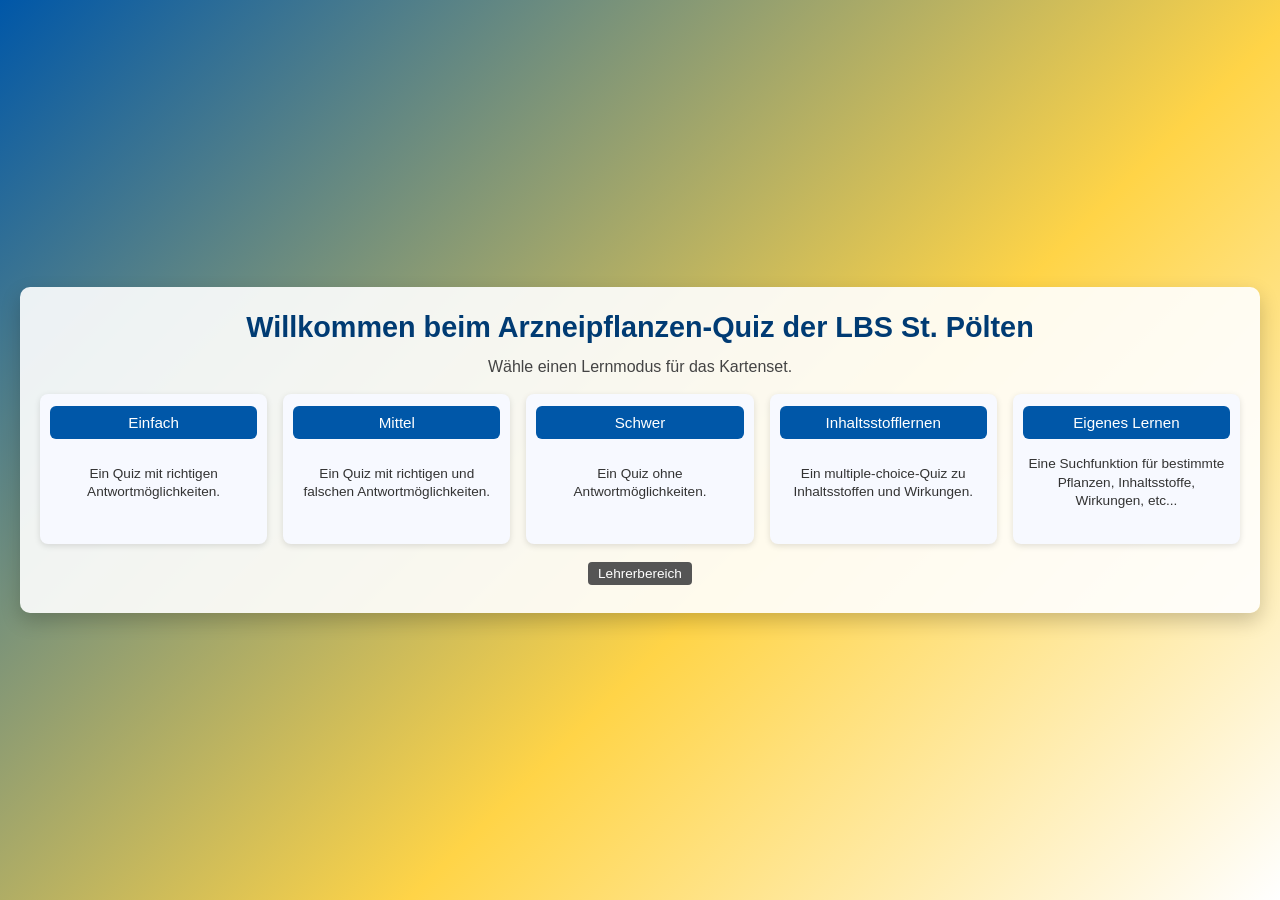
==== index.html @ ffcf7bc4 "Add files via upload" ====
<!DOCTYPE html>
<html lang="de">
<head>
  <meta charset="UTF-8">
  <meta name="viewport" content="width=device-width, initial-scale=1.0">
  <title>Pflanzen-Lernkarten</title>
  <link rel="stylesheet" href="style.css">
</head>
<body>

  <section id="landing">
    <div class="landing-inner">
      <h1>Willkommen beim Arzneipflanzen-Quiz der LBS St. Pölten</h1>
      <p class="landing-subtitle">Wähle einen Lernmodus für das Kartenset.</p>

      <div class="mode-grid">
        <div class="mode-card">
          <button class="mode-btn" data-mode="einfach">Einfach</button>
          <p class="mode-desc">Ein Quiz mit richtigen Antwortmöglichkeiten.</p>
        </div>

        <div class="mode-card">
          <button class="mode-btn" data-mode="mittel">Mittel</button>
          <p class="mode-desc">Ein Quiz mit richtigen und falschen Antwortmöglichkeiten.</p>
        </div>

        <div class="mode-card">
          <button class="mode-btn" data-mode="schwer">Schwer</button>
          <p class="mode-desc">Ein Quiz ohne Antwortmöglichkeiten.</p>
        </div>

        <div class="mode-card">
          <button class="mode-btn" data-mode="ingredient">Inhaltsstofflernen</button>
          <p class="mode-desc">Ein multiple-choice-Quiz zu Inhaltsstoffen und Wirkungen.</p>
        </div>

        <div class="mode-card">
          <button class="mode-btn" data-mode="custom">Eigenes Lernen</button>
          <p class="mode-desc">Eine Suchfunktion für bestimmte Pflanzen, Inhaltsstoffe, Wirkungen, etc...</p>
        </div>
      </div>

      <div class="teacher-link-wrapper">
        <button id="teacherLoginBtn" class="teacher-btn">Lehrerbereich</button>
      </div>
    </div>
  </section>

  <div id="app" class="hidden">
    <header>
      <h2 id="appTitle">Pflanzen-Lernkarten – Kartenset</h2>

      <div id="quizTopBar" class="top-bar">
        <label for="levelSelect">Stufe:</label>
        <select id="levelSelect">
          <option value="einfach">Einfach</option>
          <option value="mittel">Mittel</option>
          <option value="schwer">Schwer</option>
        </select>

        <button id="backToSearchBtn" class="hidden">Zurück zur Suche</button>
      </div>
    </header>

    <main>
      <section id="quizMain">
        <div id="cardContainerSection">
          <div id="cardCounter"></div>
          <div id="cardContainer"></div>
          <div id="feedback"></div>

          <div class="nav-buttons">
            <button id="checkBtn">Überprüfen</button>
            <button id="nextBtn" disabled>Nächste Karte</button>
            <button id="restartBtn">Neu starten</button>
            <button id="backToLandingBtn" class="hidden">Zurück zur Startseite</button>
          </div>
        </div>

        <aside id="optionsContainer">
          <h3>Bausteine</h3>
          <div id="optionsList"></div>
        </aside>
      </section>

      <section id="customMain" class="hidden">
        <div class="custom-section">
          <h2>Eigenes Lernen</h2>
          <p>Suche nach einem exakten Begriff, z. B. Pflanzenname, Inhaltsstoff oder Wirkung.</p>

          <input
            type="text"
            id="customSearchInput"
            placeholder="Suchbegriff eingeben"
            autocomplete="off"
          >

          <div class="nav-buttons">
            <button id="customSearchBtn">Suchen</button>
            <button id="customBackBtn">Zur Startseite</button>
          </div>

          <div id="customSearchResults"></div>
        </div>
      </section>
    </main>
  </div>

  <script src="script.js"></script>
</body>
</html>
---- style.css ----
/* Grundlayout */

* {
  box-sizing: border-box;
}

body {
  font-family: Arial, sans-serif;
  margin: 0;
  background-color: #f2f2f2;
}

/* Landing-Page */

#landing {
  min-height: 100vh;
  display: flex;
  align-items: center;
  justify-content: center;
  padding: 20px;
  background: linear-gradient(135deg, #0057a8 0%, #ffd447 60%, #ffffff 100%);
}

.landing-inner {
  max-width: 1400px;
  width: 100%;
  background-color: rgba(255,255,255,0.9);
  border-radius: 10px;
  padding: 24px 20px 28px 20px;
  box-shadow: 0 8px 20px rgba(0,0,0,0.2);
  text-align: center;
}

.landing-inner h1 {
  margin-top: 0;
  margin-bottom: 14px;
  font-size: 1.8rem;
  color: #003b73;
}

.landing-subtitle {
  margin: 0 0 18px 0;
  font-size: 1rem;
  color: #444;
}

.mode-grid {
  display: grid;
  grid-template-columns: repeat(5, minmax(0, 1fr));
  gap: 16px;
  margin-top: 10px;
  align-items: stretch;
}

.mode-card {
  background-color: #f7f9ff;
  border-radius: 8px;
  padding: 12px 10px;
  box-shadow: 0 2px 6px rgba(0,0,0,0.12);
  display: flex;
  flex-direction: column;
  justify-content: flex-start;
  align-items: stretch;
  min-height: 150px;
}

.mode-btn {
  width: 100%;
  padding: 8px 10px;
  border-radius: 6px;
  border: none;
  background-color: #0057a8;
  color: white;
  font-size: 0.95rem;
  cursor: pointer;
  margin-bottom: 8px;
}

.mode-btn:hover {
  background-color: #004382;
}

.mode-desc {
  margin: 0;
  font-size: 0.85rem;
  color: #333;
  text-align: center;
  line-height: 1.35;
  min-height: 72px;
  display: flex;
  align-items: center;
  justify-content: center;
}

/* Lehrerzugang */

.teacher-link-wrapper {
  margin-top: 18px;
}

.teacher-btn {
  padding: 4px 10px;
  font-size: 0.85rem;
  background-color: #555;
  border-radius: 4px;
  border: none;
  color: #fff;
}

/* App anfangs verstecken */

.hidden {
  display: none !important;
}

/* Header im Quizbereich */

header {
  background-color: #3f6f3f;
  color: white;
  padding: 10px 20px;
}

header h2 {
  margin: 0 0 5px 0;
  font-size: 1.4rem;
}

.top-bar {
  display: flex;
  gap: 10px;
  align-items: center;
  flex-wrap: wrap;
}

/* Hauptbereiche */

main {
  padding: 20px;
}

/* Quiz-Layout */

#quizMain {
  display: flex;
  flex-wrap: nowrap;
  gap: 20px;
  align-items: flex-start;
  justify-content: center;
}

#cardContainerSection {
  flex: 0 1 50vw;
  max-width: 700px;
  min-width: 400px;
}

#cardContainer {
  width: 100%;
}

/* Antwortmöglichkeiten rechts */

#optionsContainer {
  flex: 0 0 auto;
  max-width: 45%;
  background-color: #ffffff;
  border-radius: 4px;
  padding: 10px;
  box-shadow: 0 0 5px rgba(0,0,0,0.1);
  display: inline-block;
}

#optionsContainer h3 {
  margin-top: 0;
  font-size: 1.1rem;
}

/* Bausteine */

#optionsList {
  display: inline-grid;
  grid-auto-flow: row;
  grid-template-columns: auto auto;
  gap: 4px;
  min-height: 0;
  border: 1px dashed #ccc;
  padding: 8px;
  background-color: #fafafa;
  border-radius: 4px;
}

#optionsList.over {
  border-color: #3f6f3f;
  background-color: #e5f3e5;
}

.option-item {
  background-color: #e4efe4;
  padding: 4px 6px;
  border-radius: 4px;
  cursor: grab;
  font-size: 0.9rem;
  white-space: nowrap;
}

.option-item.dragging {
  opacity: 0.5;
}

.option-item.selected {
  outline: 2px solid #3f6f3f;
  background-color: #cfe6cf;
}

/* Karteikarte */

.card {
  width: 100%;
  background-color: #dfe9d1;
  border-radius: 0;
  box-shadow: none;
  padding: 0;
  box-sizing: border-box;
}

.card h2 {
  margin-top: 0;
}

.row {
  display: flex;
  flex-wrap: wrap;
}

.cell {
  flex: 1 1 50%;
  min-height: 150px;
  border: 1px solid #f1f1f1;
  padding: 8px;
  box-sizing: border-box;
  background-color: #dfe9d1;
}

.cell h3 {
  margin: 0 0 6px 0;
  font-size: 0.95rem;
  font-weight: normal;
}

.field {
  min-height: 20px;
  padding: 0;
  background-color: transparent;
  border-radius: 0;
  font-size: 0.9rem;
  line-height: 1.45;
}

/* Drop-Zonen */

.dropzone {
  display: inline-block;
  min-height: 24px;
  min-width: 40px;
  background-color: rgba(255,255,255,0.8);
  border: 1px dashed #888;
  padding: 3px 6px;
  margin-bottom: 3px;
  margin-right: 4px;
  border-radius: 2px;
  vertical-align: middle;
}

.dropzone.over {
  border-color: #336633;
  background-color: #e0f0e0;
}

.dropzone.correct {
  border-color: #2e8b57;
  background-color: #ddf5dd;
}

.dropzone.incorrect {
  border-color: #b22222;
  background-color: #f8dada;
}

/* Freitextfelder (schwer) */

.input-field {
  width: 100%;
  box-sizing: border-box;
  padding: 3px;
  margin-bottom: 3px;
  font-size: 0.9rem;
}

.input-field.correct {
  border: 1px solid #2e8b57;
  background-color: #ddf5dd;
}

.input-field.incorrect {
  border: 1px solid #b22222;
  background-color: #f8dada;
}

/* Footer, Feedback, Buttons */

footer {
  padding: 8px 10px 12px 10px;
}

#cardCounter {
  font-size: 0.9rem;
  margin-top: 4px;
}

#feedback {
  min-height: 24px;
  margin: 4px 0 8px 0;
  font-weight: bold;
}

.feedback-ok {
  color: #2e8b57;
}

.feedback-error {
  color: #b22222;
}

.nav-buttons {
  display: flex;
  gap: 10px;
  margin-bottom: 5px;
  flex-wrap: wrap;
}

button {
  cursor: pointer;
  padding: 6px 12px;
  border-radius: 4px;
  border: none;
  background-color: #3f6f3f;
  color: white;
  font-size: 0.9rem;
}

button:disabled {
  opacity: 0.6;
  cursor: default;
}

.small {
  font-size: 0.8rem;
  color: #555;
}

a {
  color: #2e5f9f;
}

/* Eigenes Lernen – Suchbereich */

.custom-section {
  max-width: 800px;
  margin: 0 auto;
  background-color: #ffffff;
  border-radius: 6px;
  padding: 15px;
  box-shadow: 0 0 5px rgba(0,0,0,0.1);
}

#customSearchInput {
  width: 100%;
  padding: 6px;
  margin: 8px 0;
  font-size: 0.95rem;
}

#customSearchResults {
  margin-top: 12px;
  font-size: 0.95rem;
}

.custom-results-list {
  list-style: none;
  padding-left: 0;
}

.custom-results-list li {
  padding: 4px 0;
  border-bottom: 1px solid #eee;
}

.custom-result-btn {
  background: none;
  border: none;
  padding: 0;
  color: #0057a8;
  cursor: pointer;
  text-align: left;
}

/* Inhaltsstoff-Quiz – Multiple-Choice-Layout */

#ingredientOptions {
  display: grid;
  grid-template-columns: repeat(2, minmax(180px, 1fr));
  gap: 8px 12px;
  margin-top: 10px;
}

.ingredient-option {
  display: flex;
  align-items: center;
  gap: 6px;
  padding: 6px 8px;
  background-color: #f7f7f7;
  border-radius: 4px;
  border: 1px solid #ddd;
}

.ingredient-option.incorrect {
  border-color: #b22222;
  background-color: #f8dada;
}

.ingredient-option.correct {
  border-color: #2e8b57;
  background-color: #ddf5dd;
}

/* Fortschrittsanzeige Inhaltsstoff-Lernen */

.ingredient-progress-wrap {
  margin: 6px 0 10px 0;
}

.ingredient-progress-label {
  font-size: 0.85rem;
  color: #2f4f2f;
  margin-bottom: 4px;
}

.ingredient-progress {
  width: 100%;
  height: 14px;
  appearance: none;
  -webkit-appearance: none;
  border: none;
  border-radius: 999px;
  overflow: hidden;
  background-color: #d8dfcf;
}

.ingredient-progress::-webkit-progress-bar {
  background-color: #d8dfcf;
  border-radius: 999px;
}

.ingredient-progress::-webkit-progress-value {
  background-color: #3f6f3f;
  border-radius: 999px;
}

.ingredient-progress::-moz-progress-bar {
  background-color: #3f6f3f;
  border-radius: 999px;
}

/* Edit-Seite (für edit.html) */

.edit-container {
  max-width: 900px;
  margin: 10px auto;
  padding: 15px;
  background-color: #ffffff;
  box-shadow: 0 0 5px rgba(0,0,0,0.1);
  border-radius: 4px;
}

.edit-container h2,
.edit-container h3 {
  margin-top: 10px;
}

.edit-tabs {
  margin-top: 10px;
  margin-bottom: 10px;
}

.edit-tab {
  padding: 6px 10px;
  margin-right: 6px;
  background-color: #ddd;
  border-radius: 4px;
}

.edit-tab.active {
  background-color: #3f6f3f;
  color: #fff;
}

.edit-container label {
  font-weight: bold;
}

.edit-container textarea {
  width: 100%;
  min-height: 60px;
  margin-bottom: 8px;
}

.edit-container input[type="text"] {
  width: 100%;
  margin-bottom: 6px;
  padding: 4px;
}

.edit-container fieldset {
  margin-top: 10px;
  margin-bottom: 10px;
  border: 1px solid #ccc;
}

.edit-container legend {
  padding: 0 4px;
}

.edit-output {
  background-color: #f4f4f4;
  border: 1px solid #ccc;
  padding: 8px;
  font-family: "Courier New", monospace;
  white-space: pre;
  font-size: 0.85rem;
}

.cards-list {
  display: flex;
  flex-wrap: wrap;
  gap: 8px;
}

.cards-list-item {
  flex: 1 1 200px;
  border: 1px solid #ccc;
  padding: 6px;
  border-radius: 4px;
  cursor: pointer;
  background-color: #f7f7f7;
}

.cards-list-item:hover {
  background-color: #e6f0e6;
}

/* Responsiv */

@media (max-width: 1200px) {
  .mode-grid {
    grid-template-columns: repeat(3, minmax(0, 1fr));
  }
}

@media (max-width: 800px) {
  #quizMain {
    flex-direction: column;
  }

  #cardContainerSection,
  #optionsContainer {
    flex: 1 1 100%;
    max-width: 100%;
    min-width: 0;
  }

  .mode-grid {
    grid-template-columns: repeat(2, minmax(0, 1fr));
  }

  #ingredientOptions {
    grid-template-columns: 1fr;
  }

  .cell {
    flex: 1 1 100%;
    min-height: 120px;
  }
}

@media (max-width: 520px) {
  .mode-grid {
    grid-template-columns: 1fr;
  }

  .mode-desc {
    min-height: auto;
  }

  main {
    padding: 10px;
  }

  .cell {
    padding: 6px;
  }
}
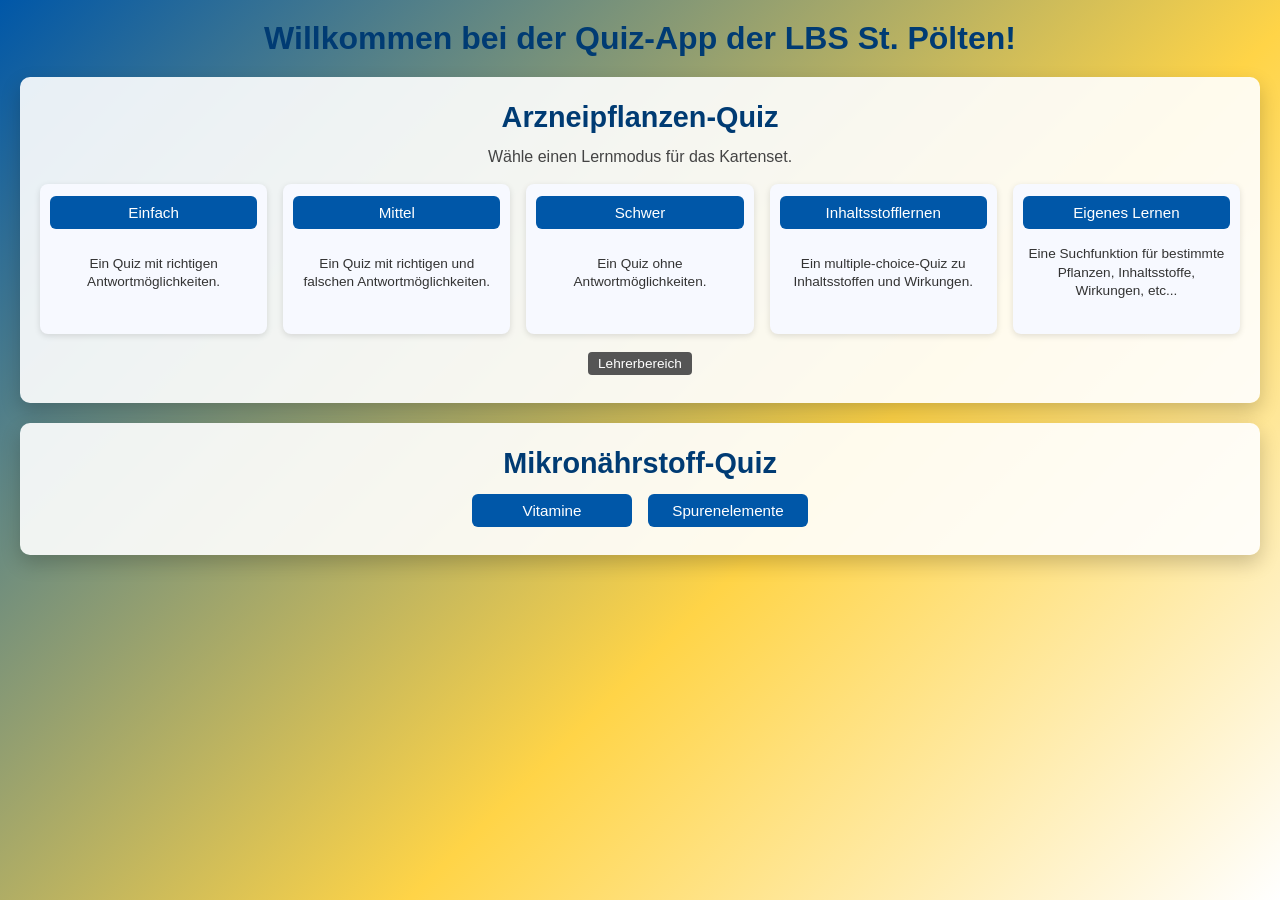
==== commit 86012bfc: "Add files via upload" ====
--- a/index.html
+++ b/index.html
@@ -9,8 +9,12 @@
 <body>
 
   <section id="landing">
+    <h1 class="landing-page-title">
+      Willkommen bei der Quiz-App der LBS St. Pölten!
+    </h1>
+
     <div class="landing-inner">
-      <h1>Willkommen beim Arzneipflanzen-Quiz der LBS St. Pölten</h1>
+      <h1>Arzneipflanzen-Quiz</h1>
       <p class="landing-subtitle">Wähle einen Lernmodus für das Kartenset.</p>
 
       <div class="mode-grid">
@@ -44,6 +48,15 @@
         <button id="teacherLoginBtn" class="teacher-btn">Lehrerbereich</button>
       </div>
     </div>
+
+      <div class="landing-inner micronutrient-box">
+        <h2>Mikronährstoff-Quiz</h2>
+
+    <div class="micronutrient-buttons">
+      <button type="button" id="startVitaminBtn" class="micronutrient-btn">Vitamine</button>
+      <button type="button" class="micronutrient-btn">Spurenelemente</button>
+    </div>
+  </div>
   </section>
 
   <div id="app" class="hidden">
--- a/style.css
+++ b/style.css
@@ -15,10 +15,53 @@
 #landing {
   min-height: 100vh;
   display: flex;
+  flex-direction: column;
   align-items: center;
-  justify-content: center;
+  justify-content: flex-start;
   padding: 20px;
   background: linear-gradient(135deg, #0057a8 0%, #ffd447 60%, #ffffff 100%);
+}
+
+.landing-page-title {
+  width: 100%;
+  margin: 0 0 20px 0;
+  text-align: center;
+  font-size: 2rem;
+  color: #003b73;
+}
+
+.micronutrient-box {
+  margin-top: 20px;
+}
+
+.landing-inner h2 {
+  margin-top: 0;
+  margin-bottom: 14px;
+  font-size: 1.8rem;
+  color: #003b73;
+}
+
+.micronutrient-buttons {
+  display: flex;
+  justify-content: center;
+  align-items: center;
+  gap: 16px;
+  flex-wrap: wrap;
+}
+
+.micronutrient-btn {
+  min-width: 160px;
+  padding: 8px 10px;
+  border-radius: 6px;
+  border: none;
+  background-color: #0057a8;
+  color: white;
+  font-size: 0.95rem;
+  cursor: pointer;
+}
+
+.micronutrient-btn:hover {
+  background-color: #004382;
 }
 
 .landing-inner {
@@ -609,4 +652,115 @@
   .cell {
     padding: 6px;
   }
+}
+
+/* Vitamin-Lernen */
+
+.vitamin-quiz {
+  width: 100%;
+  background-color: #fff1df;
+  border-radius: 6px;
+  overflow: hidden;
+  box-shadow: 0 0 5px rgba(0, 0, 0, 0.12);
+}
+
+.vitamin-banner {
+  background-color: #b85f17;
+  color: #ffffff;
+  padding: 12px 16px;
+  font-size: 1.25rem;
+  font-weight: bold;
+  text-align: center;
+}
+
+.vitamin-question {
+  padding: 18px;
+}
+
+.vitamin-question h2 {
+  margin: 0 0 16px 0;
+  color: #7a3d0d;
+  text-align: center;
+}
+
+.vitamin-group {
+  margin-bottom: 18px;
+  padding: 14px;
+  background-color: #fff8ef;
+  border: 1px solid #f0c99e;
+  border-radius: 6px;
+}
+
+.vitamin-group h3 {
+  margin: 0 0 4px 0;
+  color: #8a450f;
+  font-size: 1rem;
+}
+
+.vitamin-group p {
+  margin: 0 0 10px 0;
+  font-size: 0.9rem;
+  color: #4c341f;
+}
+
+.vitamin-options {
+  display: grid;
+  grid-template-columns: repeat(2, minmax(180px, 1fr));
+  gap: 8px 12px;
+}
+
+.vitamin-option {
+  display: flex;
+  align-items: center;
+  gap: 6px;
+  padding: 8px 10px;
+  background-color: #fffdf9;
+  border: 1px solid #e5bd91;
+  border-radius: 4px;
+  cursor: pointer;
+}
+
+.vitamin-option:has(input:checked) {
+  background-color: #ffe5c5;
+  border-color: #c16a24;
+}
+
+.vitamin-option.correct {
+  border-color: #2e8b57;
+  background-color: #ddf5dd;
+}
+
+.vitamin-option.incorrect {
+  border-color: #b22222;
+  background-color: #f8dada;
+}
+
+@media (max-width: 800px) {
+  .vitamin-options {
+    grid-template-columns: 1fr;
+  }
+
+  .vitamin-banner {
+    font-size: 1.1rem;
+  }
+}
+
+/* Vitaminmodus: eigenes Farbschema */
+
+body.vitamin-mode header {
+  background-color: #b85f17;
+}
+
+body.vitamin-mode .top-bar button {
+  background-color: #b85f17;
+}
+
+body.vitamin-mode .nav-buttons button,
+body.vitamin-mode #backToLandingBtn {
+  background-color: #b85f17;
+}
+
+body.vitamin-mode #levelSelect,
+body.vitamin-mode label[for="levelSelect"] {
+  display: none;
 }
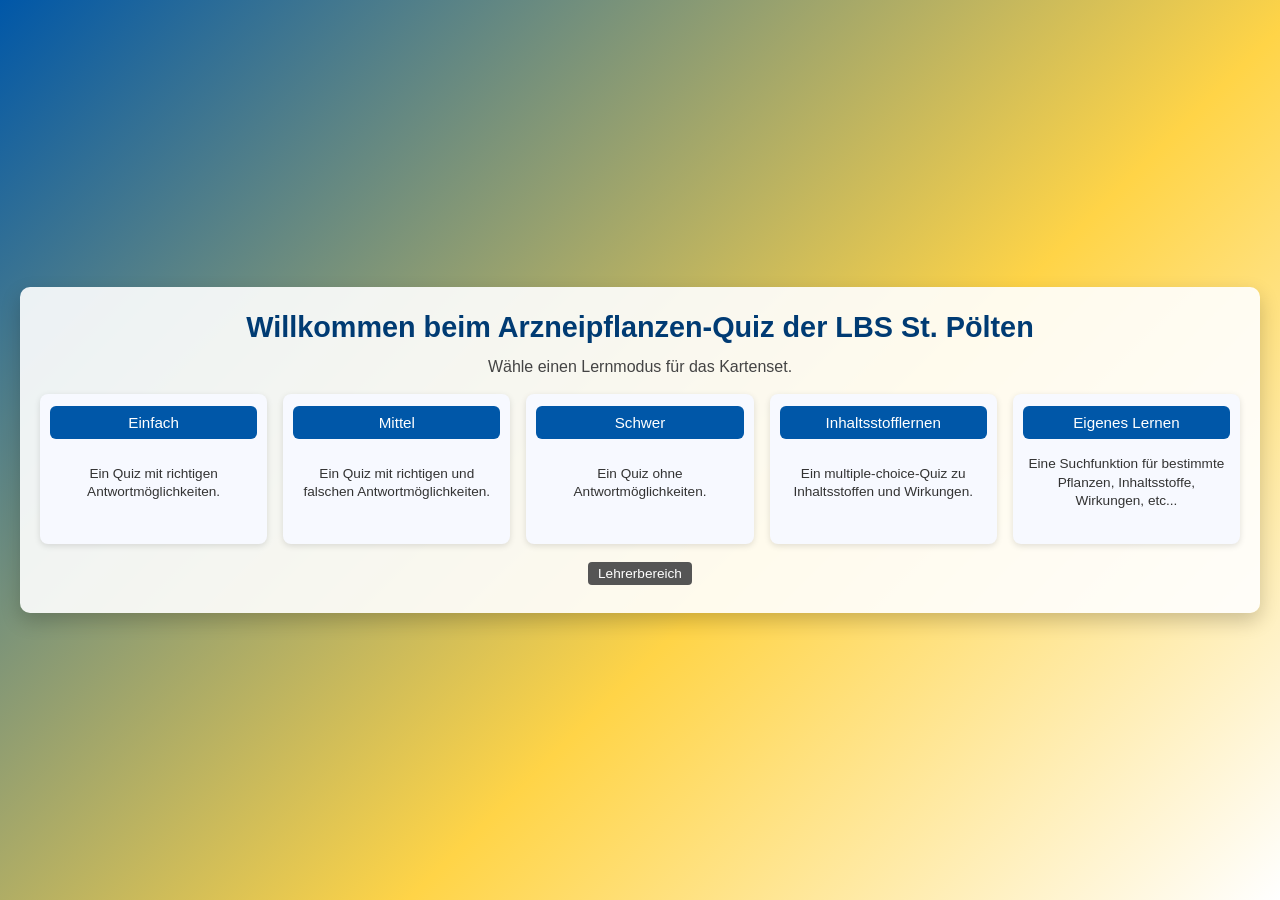
==== commit edd1655e: "Add files via upload" ====
--- a/index.html
+++ b/index.html
@@ -9,12 +9,8 @@
 <body>
 
   <section id="landing">
-    <h1 class="landing-page-title">
-      Willkommen bei der Quiz-App der LBS St. Pölten!
-    </h1>
-
     <div class="landing-inner">
-      <h1>Arzneipflanzen-Quiz</h1>
+      <h1>Willkommen beim Arzneipflanzen-Quiz der LBS St. Pölten</h1>
       <p class="landing-subtitle">Wähle einen Lernmodus für das Kartenset.</p>
 
       <div class="mode-grid">
@@ -48,15 +44,6 @@
         <button id="teacherLoginBtn" class="teacher-btn">Lehrerbereich</button>
       </div>
     </div>
-
-      <div class="landing-inner micronutrient-box">
-        <h2>Mikronährstoff-Quiz</h2>
-
-    <div class="micronutrient-buttons">
-      <button type="button" id="startVitaminBtn" class="micronutrient-btn">Vitamine</button>
-      <button type="button" class="micronutrient-btn">Spurenelemente</button>
-    </div>
-  </div>
   </section>
 
   <div id="app" class="hidden">
--- a/style.css
+++ b/style.css
@@ -15,53 +15,10 @@
 #landing {
   min-height: 100vh;
   display: flex;
-  flex-direction: column;
   align-items: center;
-  justify-content: flex-start;
+  justify-content: center;
   padding: 20px;
   background: linear-gradient(135deg, #0057a8 0%, #ffd447 60%, #ffffff 100%);
-}
-
-.landing-page-title {
-  width: 100%;
-  margin: 0 0 20px 0;
-  text-align: center;
-  font-size: 2rem;
-  color: #003b73;
-}
-
-.micronutrient-box {
-  margin-top: 20px;
-}
-
-.landing-inner h2 {
-  margin-top: 0;
-  margin-bottom: 14px;
-  font-size: 1.8rem;
-  color: #003b73;
-}
-
-.micronutrient-buttons {
-  display: flex;
-  justify-content: center;
-  align-items: center;
-  gap: 16px;
-  flex-wrap: wrap;
-}
-
-.micronutrient-btn {
-  min-width: 160px;
-  padding: 8px 10px;
-  border-radius: 6px;
-  border: none;
-  background-color: #0057a8;
-  color: white;
-  font-size: 0.95rem;
-  cursor: pointer;
-}
-
-.micronutrient-btn:hover {
-  background-color: #004382;
 }
 
 .landing-inner {
@@ -652,115 +609,4 @@
   .cell {
     padding: 6px;
   }
-}
-
-/* Vitamin-Lernen */
-
-.vitamin-quiz {
-  width: 100%;
-  background-color: #fff1df;
-  border-radius: 6px;
-  overflow: hidden;
-  box-shadow: 0 0 5px rgba(0, 0, 0, 0.12);
-}
-
-.vitamin-banner {
-  background-color: #b85f17;
-  color: #ffffff;
-  padding: 12px 16px;
-  font-size: 1.25rem;
-  font-weight: bold;
-  text-align: center;
-}
-
-.vitamin-question {
-  padding: 18px;
-}
-
-.vitamin-question h2 {
-  margin: 0 0 16px 0;
-  color: #7a3d0d;
-  text-align: center;
-}
-
-.vitamin-group {
-  margin-bottom: 18px;
-  padding: 14px;
-  background-color: #fff8ef;
-  border: 1px solid #f0c99e;
-  border-radius: 6px;
-}
-
-.vitamin-group h3 {
-  margin: 0 0 4px 0;
-  color: #8a450f;
-  font-size: 1rem;
-}
-
-.vitamin-group p {
-  margin: 0 0 10px 0;
-  font-size: 0.9rem;
-  color: #4c341f;
-}
-
-.vitamin-options {
-  display: grid;
-  grid-template-columns: repeat(2, minmax(180px, 1fr));
-  gap: 8px 12px;
-}
-
-.vitamin-option {
-  display: flex;
-  align-items: center;
-  gap: 6px;
-  padding: 8px 10px;
-  background-color: #fffdf9;
-  border: 1px solid #e5bd91;
-  border-radius: 4px;
-  cursor: pointer;
-}
-
-.vitamin-option:has(input:checked) {
-  background-color: #ffe5c5;
-  border-color: #c16a24;
-}
-
-.vitamin-option.correct {
-  border-color: #2e8b57;
-  background-color: #ddf5dd;
-}
-
-.vitamin-option.incorrect {
-  border-color: #b22222;
-  background-color: #f8dada;
-}
-
-@media (max-width: 800px) {
-  .vitamin-options {
-    grid-template-columns: 1fr;
-  }
-
-  .vitamin-banner {
-    font-size: 1.1rem;
-  }
-}
-
-/* Vitaminmodus: eigenes Farbschema */
-
-body.vitamin-mode header {
-  background-color: #b85f17;
-}
-
-body.vitamin-mode .top-bar button {
-  background-color: #b85f17;
-}
-
-body.vitamin-mode .nav-buttons button,
-body.vitamin-mode #backToLandingBtn {
-  background-color: #b85f17;
-}
-
-body.vitamin-mode #levelSelect,
-body.vitamin-mode label[for="levelSelect"] {
-  display: none;
 }
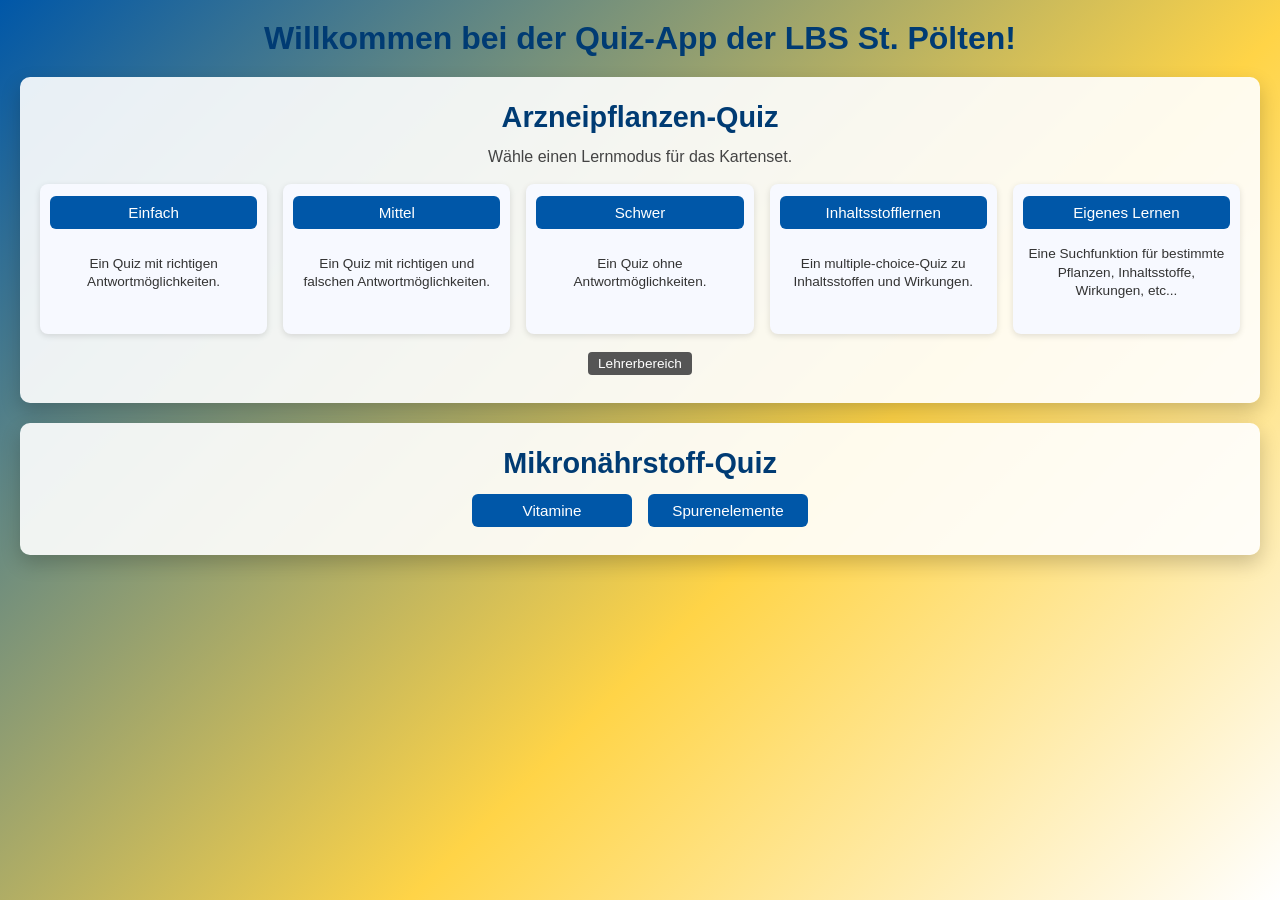
==== commit 521cbc7d: "Add files via upload" ====
--- a/index.html
+++ b/index.html
@@ -9,8 +9,12 @@
 <body>
 
   <section id="landing">
+    <h1 class="landing-page-title">
+      Willkommen bei der Quiz-App der LBS St. Pölten!
+    </h1>
+
     <div class="landing-inner">
-      <h1>Willkommen beim Arzneipflanzen-Quiz der LBS St. Pölten</h1>
+      <h1>Arzneipflanzen-Quiz</h1>
       <p class="landing-subtitle">Wähle einen Lernmodus für das Kartenset.</p>
 
       <div class="mode-grid">
@@ -44,6 +48,15 @@
         <button id="teacherLoginBtn" class="teacher-btn">Lehrerbereich</button>
       </div>
     </div>
+
+      <div class="landing-inner micronutrient-box">
+        <h2>Mikronährstoff-Quiz</h2>
+
+    <div class="micronutrient-buttons">
+      <button type="button" id="startVitaminBtn" class="micronutrient-btn">Vitamine</button>
+      <button type="button" class="micronutrient-btn">Spurenelemente</button>
+    </div>
+  </div>
   </section>
 
   <div id="app" class="hidden">
--- a/style.css
+++ b/style.css
@@ -15,10 +15,53 @@
 #landing {
   min-height: 100vh;
   display: flex;
+  flex-direction: column;
   align-items: center;
-  justify-content: center;
+  justify-content: flex-start;
   padding: 20px;
   background: linear-gradient(135deg, #0057a8 0%, #ffd447 60%, #ffffff 100%);
+}
+
+.landing-page-title {
+  width: 100%;
+  margin: 0 0 20px 0;
+  text-align: center;
+  font-size: 2rem;
+  color: #003b73;
+}
+
+.micronutrient-box {
+  margin-top: 20px;
+}
+
+.landing-inner h2 {
+  margin-top: 0;
+  margin-bottom: 14px;
+  font-size: 1.8rem;
+  color: #003b73;
+}
+
+.micronutrient-buttons {
+  display: flex;
+  justify-content: center;
+  align-items: center;
+  gap: 16px;
+  flex-wrap: wrap;
+}
+
+.micronutrient-btn {
+  min-width: 160px;
+  padding: 8px 10px;
+  border-radius: 6px;
+  border: none;
+  background-color: #0057a8;
+  color: white;
+  font-size: 0.95rem;
+  cursor: pointer;
+}
+
+.micronutrient-btn:hover {
+  background-color: #004382;
 }
 
 .landing-inner {
@@ -609,4 +652,136 @@
   .cell {
     padding: 6px;
   }
+}
+
+/* Vitamin-Lernen */
+
+.vitamin-quiz {
+  width: 100%;
+  background-color: #fff1df;
+  border-radius: 6px;
+  overflow: hidden;
+  box-shadow: 0 0 5px rgba(0, 0, 0, 0.12);
+}
+
+.vitamin-banner {
+  background-color: #b85f17;
+  color: #ffffff;
+  padding: 12px 16px;
+  font-size: 1.25rem;
+  font-weight: bold;
+  text-align: center;
+}
+
+.vitamin-question {
+  padding: 18px;
+}
+
+.vitamin-question h2 {
+  margin: 0 0 16px 0;
+  color: #7a3d0d;
+  text-align: center;
+}
+
+.vitamin-group {
+  margin-bottom: 18px;
+  padding: 14px;
+  background-color: #fff8ef;
+  border: 1px solid #f0c99e;
+  border-radius: 6px;
+}
+
+.vitamin-group h3 {
+  margin: 0 0 4px 0;
+  color: #8a450f;
+  font-size: 1rem;
+}
+
+.vitamin-group p {
+  margin: 0 0 10px 0;
+  font-size: 0.9rem;
+  color: #4c341f;
+}
+
+.vitamin-options {
+  display: grid;
+  grid-template-columns: repeat(2, minmax(180px, 1fr));
+  gap: 8px 12px;
+}
+
+.vitamin-option {
+  display: flex;
+  align-items: center;
+  gap: 6px;
+  padding: 8px 10px;
+  background-color: #fffdf9;
+  border: 1px solid #e5bd91;
+  border-radius: 4px;
+  cursor: pointer;
+}
+
+.vitamin-option:has(input:checked) {
+  background-color: #ffe5c5;
+  border-color: #c16a24;
+}
+
+.vitamin-option.correct {
+  border-color: #2e8b57;
+  background-color: #ddf5dd;
+}
+
+.vitamin-option.incorrect {
+  border-color: #b22222;
+  background-color: #f8dada;
+}
+
+@media (max-width: 800px) {
+  .vitamin-options {
+    grid-template-columns: 1fr;
+  }
+
+  .vitamin-banner {
+    font-size: 1.1rem;
+  }
+}
+
+/* Vitaminmodus: eigenes Farbschema */
+
+body.vitamin-mode header {
+  background-color: #b85f17;
+}
+
+body.vitamin-mode .top-bar button {
+  background-color: #b85f17;
+}
+
+body.vitamin-mode .nav-buttons button,
+body.vitamin-mode #backToLandingBtn {
+  background-color: #b85f17;
+}
+
+body.vitamin-mode #levelSelect,
+body.vitamin-mode label[for="levelSelect"] {
+  display: none;
+}
+
+/* Mobile: Überschrift und beide Landing-Kästchen untereinander */
+
+@media (max-width: 800px) {
+  #landing {
+    display: flex;
+    flex-direction: column;
+    align-items: center;
+    justify-content: flex-start;
+  }
+
+  #landing > .landing-page-title,
+  #landing > .landing-inner {
+    width: 100%;
+  }
+
+  #landing > .landing-inner {
+    margin-left: 0;
+    margin-right: 0;
+  }
 }
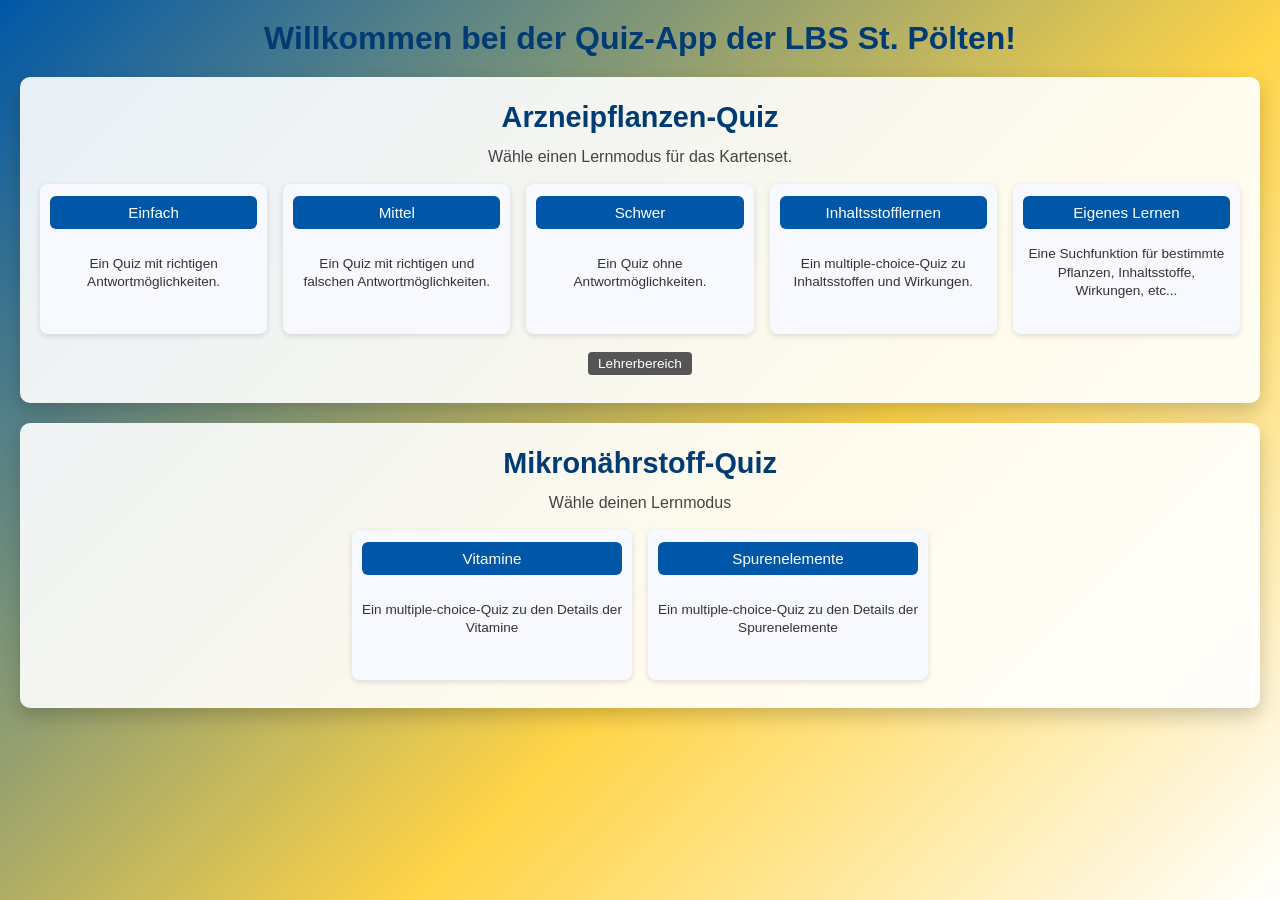
==== commit 038e4047: "Add files via upload" ====
--- a/index.html
+++ b/index.html
@@ -51,10 +51,26 @@
 
       <div class="landing-inner micronutrient-box">
         <h2>Mikronährstoff-Quiz</h2>
+        <p class="landing-subtitle">Wähle deinen Lernmodus</p>
 
     <div class="micronutrient-buttons">
-      <button type="button" id="startVitaminBtn" class="micronutrient-btn">Vitamine</button>
-      <button type="button" class="micronutrient-btn">Spurenelemente</button>
+      <div class="micronutrient-choice">
+        <div class="micronutrient-card">
+          <button type="button" id="startVitaminBtn" class="micronutrient-btn">Vitamine</button>
+          <p class="micronutrient-desc">
+            Ein multiple-choice-Quiz zu den Details der Vitamine
+          </p>
+        </div>
+      </div>
+
+      <div class="micronutrient-choice">
+        <div class="micronutrient-card">
+          <button type="button" id="startTraceElementBtn" class="micronutrient-btn">Spurenelemente</button>
+          <p class="micronutrient-desc">
+            Ein multiple-choice-Quiz zu den Details der Spurenelemente
+          </p>
+        </div>
+      </div>
     </div>
   </div>
   </section>
--- a/style.css
+++ b/style.css
@@ -784,4 +784,146 @@
     margin-left: 0;
     margin-right: 0;
   }
+}
+
+/* Spurenelemente-Lernen */
+
+body.trace-element-mode header {
+  background-color: #b85f17;
+}
+
+body.trace-element-mode .top-bar button,
+body.trace-element-mode .nav-buttons button,
+body.trace-element-mode #backToLandingBtn {
+  background-color: #b85f17;
+}
+
+body.trace-element-mode #levelSelect,
+body.trace-element-mode label[for="levelSelect"] {
+  display: none;
+}
+
+.trace-element-quiz {
+  width: 100%;
+  background-color: #fff1df;
+  border-radius: 6px;
+  overflow: hidden;
+  box-shadow: 0 0 5px rgba(0, 0, 0, 0.12);
+}
+
+.trace-element-question {
+  padding: 18px;
+}
+
+.trace-element-question h2 {
+  margin: 0 0 16px 0;
+  color: #7a3d0d;
+  text-align: center;
+}
+
+.trace-element-group {
+  margin-bottom: 18px;
+  padding: 14px;
+  background-color: #fff8ef;
+  border: 1px solid #f0c99e;
+  border-radius: 6px;
+}
+
+.trace-element-group h3 {
+  margin: 0 0 4px 0;
+  color: #8a450f;
+  font-size: 1rem;
+}
+
+.trace-element-group p {
+  margin: 0 0 10px 0;
+  font-size: 0.9rem;
+  color: #4c341f;
+}
+
+.trace-element-options {
+  display: grid;
+  grid-template-columns: repeat(2, minmax(180px, 1fr));
+  gap: 8px 12px;
+}
+
+.trace-element-option {
+  display: flex;
+  align-items: center;
+  gap: 6px;
+  padding: 8px 10px;
+  background-color: #fffdf9;
+  border: 1px solid #e5bd91;
+  border-radius: 4px;
+  cursor: pointer;
+}
+
+.trace-element-option:has(input:checked) {
+  background-color: #ffe5c5;
+  border-color: #c16a24;
+}
+
+.trace-element-option.correct {
+  border-color: #2e8b57;
+  background-color: #ddf5dd;
+}
+
+.trace-element-option.incorrect {
+  border-color: #b22222;
+  background-color: #f8dada;
+}
+
+@media (max-width: 800px) {
+  .trace-element-options {
+    grid-template-columns: 1fr;
+  }
+}
+
+/* Beschreibungen der Mikronährstoff-Quizze */
+
+.micronutrient-choice {
+  flex: 1 1 220px;
+  max-width: 280px;
+  display: flex;
+  flex-direction: column;
+  align-items: stretch;
+}
+
+.micronutrient-choice .micronutrient-btn {
+  width: 100%;
+}
+
+.micronutrient-desc {
+  margin: 8px 0 0 0;
+  min-height: 40px;
+  font-size: 0.85rem;
+  color: #333;
+  text-align: center;
+  line-height: 1.35;
+  display: flex;
+  align-items: center;
+  justify-content: center;
+}
+
+/* Kleine Karten für die Mikronährstoff-Lernmodi */
+
+.micronutrient-card {
+  background-color: #f7f9ff;
+  border-radius: 8px;
+  padding: 12px 10px;
+  box-shadow: 0 2px 6px rgba(0, 0, 0, 0.12);
+  min-height: 150px;
+  display: flex;
+  flex-direction: column;
+  justify-content: flex-start;
+}
+
+.micronutrient-card .micronutrient-btn {
+  width: 100%;
+  margin-bottom: 8px;
+}
+
+.micronutrient-card .micronutrient-desc {
+  margin: 0;
+  min-height: 72px;
 }
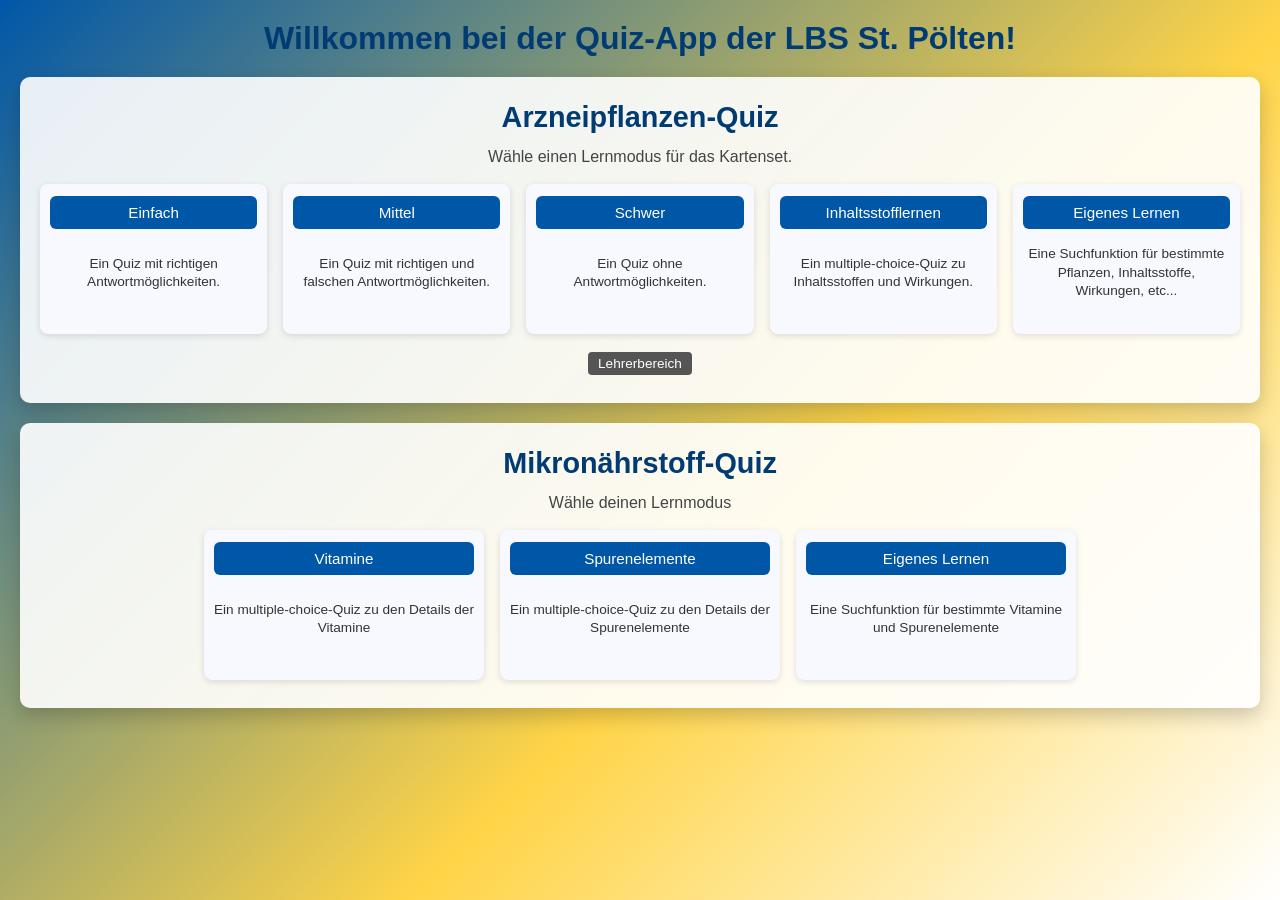
==== commit f3910dc4: "Add files via upload" ====
--- a/index.html
+++ b/index.html
@@ -53,24 +53,46 @@
         <h2>Mikronährstoff-Quiz</h2>
         <p class="landing-subtitle">Wähle deinen Lernmodus</p>
 
-    <div class="micronutrient-buttons">
-      <div class="micronutrient-choice">
-        <div class="micronutrient-card">
-          <button type="button" id="startVitaminBtn" class="micronutrient-btn">Vitamine</button>
-          <p class="micronutrient-desc">
-            Ein multiple-choice-Quiz zu den Details der Vitamine
-          </p>
-        </div>
-      </div>
-
-      <div class="micronutrient-choice">
-        <div class="micronutrient-card">
-          <button type="button" id="startTraceElementBtn" class="micronutrient-btn">Spurenelemente</button>
-          <p class="micronutrient-desc">
-            Ein multiple-choice-Quiz zu den Details der Spurenelemente
-          </p>
-        </div>
-      </div>
+   <div class="micronutrient-buttons">
+
+     <div class="micronutrient-choice">
+       <div class="micronutrient-card">
+         <button
+           type="button"
+           id="startVitaminBtn"
+           class="micronutrient-btn"
+         >Vitamine</button>
+         <p class="micronutrient-desc">
+           Ein multiple-choice-Quiz zu den Details der Vitamine
+         </p>
+       </div>
+     </div>
+
+     <div class="micronutrient-choice">
+       <div class="micronutrient-card">
+         <button
+           type="button"
+           id="startTraceElementBtn"
+           class="micronutrient-btn"
+         >Spurenelemente</button>
+         <p class="micronutrient-desc">
+           Ein multiple-choice-Quiz zu den Details der Spurenelemente
+         </p>
+       </div>
+     </div>
+
+     <div class="micronutrient-choice">
+       <div class="micronutrient-card">
+         <button
+           type="button"
+           id="startMicronutrientSearchBtn"
+           class="micronutrient-btn"
+         >Eigenes Lernen</button>
+         <p class="micronutrient-desc">
+           Eine Suchfunktion für bestimmte Vitamine und Spurenelemente
+         </p>
+       </div>
+     </div>
     </div>
   </div>
   </section>
@@ -114,13 +136,20 @@
 
       <section id="customMain" class="hidden">
         <div class="custom-section">
-          <h2>Eigenes Lernen</h2>
-          <p>Suche nach einem exakten Begriff, z. B. Pflanzenname, Inhaltsstoff oder Wirkung.</p>
+          <h2>Eigenes Lernen – Arzneipflanzen</h2>
+
+          <p>
+            Suche nach Pflanzennamen, Drogenbezeichnungen, Familien,
+            Inhaltsstoffen, Wirkungen, Anwendungen oder Hinweisen.
+            Ein Treffer öffnet die passende Pflanzenkarte.
+          </p>
+
+          <label for="customSearchInput">Suchbegriff</label>
 
           <input
-            type="text"
+            type="search"
             id="customSearchInput"
-            placeholder="Suchbegriff eingeben"
+            placeholder="Zum Beispiel Thymian, Flavonoide oder Verdauungsbeschwerden"
             autocomplete="off"
           >
 
@@ -135,6 +164,51 @@
     </main>
   </div>
 
+  <!-- Eigenes Lernen: nur Vitamine und Spurenelemente -->
+  <section
+    id="micronutrientSearchMain"
+    class="hidden"
+    aria-labelledby="micronutrientSearchHeading"
+  >
+    <div class="custom-section">
+      <h2 id="micronutrientSearchHeading">
+        Eigenes Lernen – Vitamine und Spurenelemente
+      </h2>
+
+      <p>
+        Suche nach Namen, Löslichkeit, Lebensmittelquellen,
+        Funktionen, Wirkungen, Mangelerscheinungen oder Tagesdosis.
+        Ein Treffer öffnet das passende Multiple-Choice-Quiz.
+      </p>
+
+      <form id="micronutrientSearchForm">
+        <label for="micronutrientSearchInput">Suchbegriff</label>
+
+        <input
+          type="search"
+          id="micronutrientSearchInput"
+          placeholder="Zum Beispiel Vitamin B12, Retinol oder Müdigkeit"
+          autocomplete="off"
+        >
+
+        <div class="nav-buttons">
+          <button type="submit">Suchen</button>
+          <button type="button" id="micronutrientSearchHomeBtn">
+            Zur Startseite
+          </button>
+        </div>
+      </form>
+
+      <p
+        id="micronutrientSearchStatus"
+        role="status"
+        aria-live="polite"
+      ></p>
+
+      <div id="micronutrientSearchResults"></div>
+    </div>
+  </section>
+
   <script src="script.js"></script>
 </body>
 </html>
--- a/style.css
+++ b/style.css
@@ -926,4 +926,107 @@
 .micronutrient-card .micronutrient-desc {
   margin: 0;
   min-height: 72px;
+}
+
+/* Eigenes Lernen: Vitamine und Spurenelemente */
+
+#micronutrientSearchMain {
+  width: 100%;
+  box-sizing: border-box;
+  padding: 24px 16px;
+}
+
+#micronutrientSearchMain .custom-section {
+  box-sizing: border-box;
+}
+
+#micronutrientSearchInput {
+  display: block;
+  width: 100%;
+  box-sizing: border-box;
+  padding: 10px;
+  margin: 8px 0 14px;
+  font-size: 1rem;
+  border: 1px solid #aaa;
+  border-radius: 4px;
+}
+
+#micronutrientSearchStatus {
+  margin: 14px 0 8px;
+}
+
+#micronutrientSearchResults .custom-results-list li {
+  padding: 10px 0;
+}
+
+#micronutrientSearchResults .custom-result-btn {
+  font-size: 1rem;
+  line-height: 1.4;
+}
+
+.micronutrient-result-type {
+  display: block;
+  margin-top: 3px;
+  color: #555;
+  font-size: 0.85rem;
+}
+
+#micronutrientQuizBackBtn {
+  background-color: #b85f17;
+}
+
+/* Arzneipflanzen-Suche: an Mikronährstoff-Suche angleichen */
+
+#customSearchInput {
+  display: block;
+  width: 100%;
+  box-sizing: border-box;
+  padding: 10px;
+  margin: 8px 0 14px;
+  font-size: 1rem;
+  border: 1px solid #aaa;
+  border-radius: 4px;
+}
+
+/* Einheitlicher grauer Beispieltext in beiden Suchfeldern */
+#customSearchInput::placeholder,
+#micronutrientSearchInput::placeholder {
+  color: #757575;
+  opacity: 1;
+}
+
+#customSearchResults > p {
+  margin: 14px 0 8px;
+}
+
+#customSearchResults .custom-results-list li {
+  padding: 10px 0;
+}
+
+#customSearchResults .custom-result-btn {
+  font-size: 1rem;
+  line-height: 1.4;
+}
+
+.plant-result-family {
+  display: block;
+  margin-top: 3px;
+  color: #555;
+  font-size: 0.85rem;
+}
+
+/* Mikronährstoff-Suche: orange Navigationsbuttons */
+
+#micronutrientSearchMain .nav-buttons button {
+  background-color: #b85f17;
+  color: #fff;
+}
+
+#micronutrientSearchMain .nav-buttons button:hover {
+  background-color: #974b10;
+}
+
+#micronutrientSearchMain .nav-buttons button:focus-visible {
+  outline: 3px solid #7a3d0d;
+  outline-offset: 3px;
 }
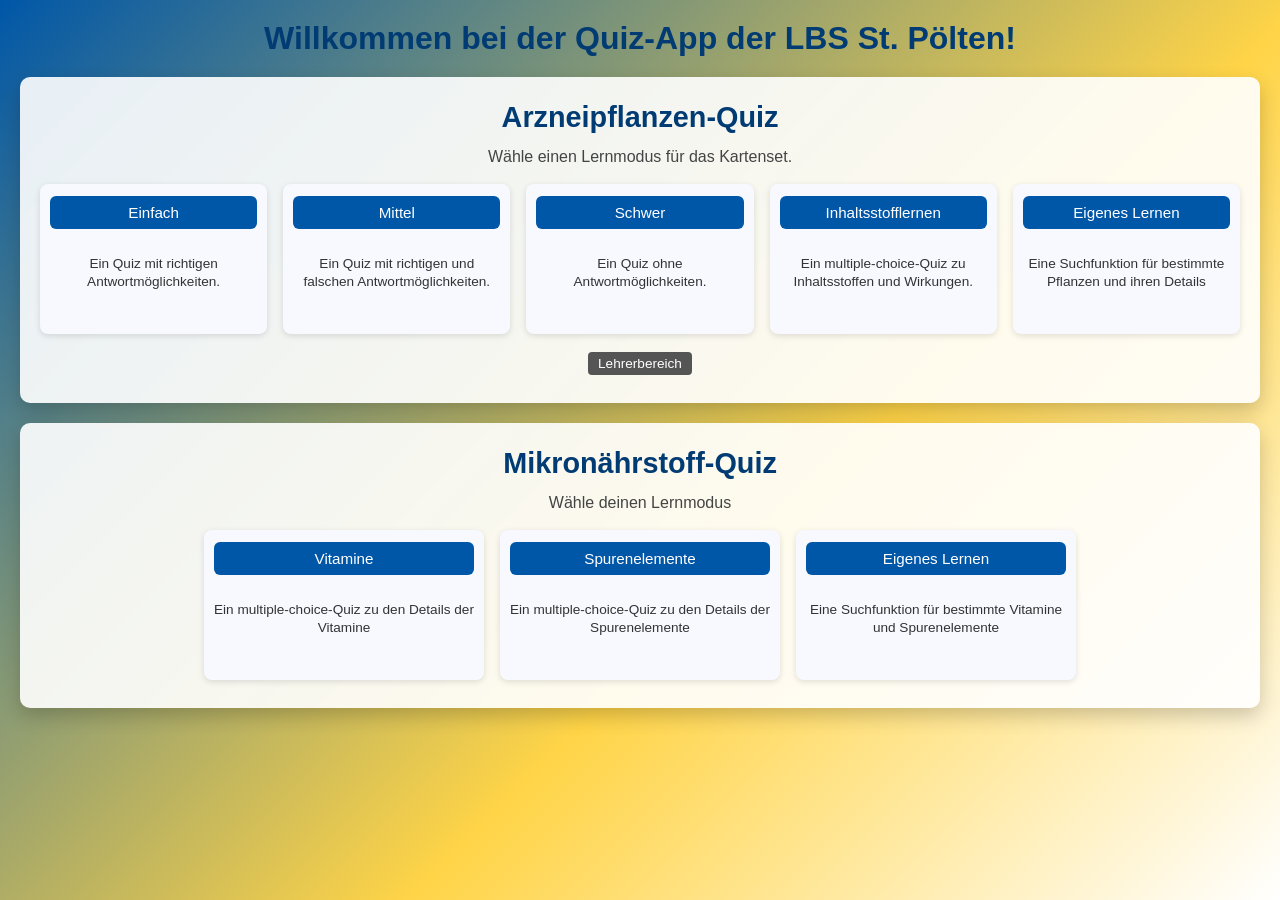
==== commit 38b2d506: "Add files via upload" ====
--- a/index.html
+++ b/index.html
@@ -40,7 +40,7 @@
 
         <div class="mode-card">
           <button class="mode-btn" data-mode="custom">Eigenes Lernen</button>
-          <p class="mode-desc">Eine Suchfunktion für bestimmte Pflanzen, Inhaltsstoffe, Wirkungen, etc...</p>
+          <p class="mode-desc">Eine Suchfunktion für bestimmte Pflanzen und ihren Details</p>
         </div>
       </div>
 
